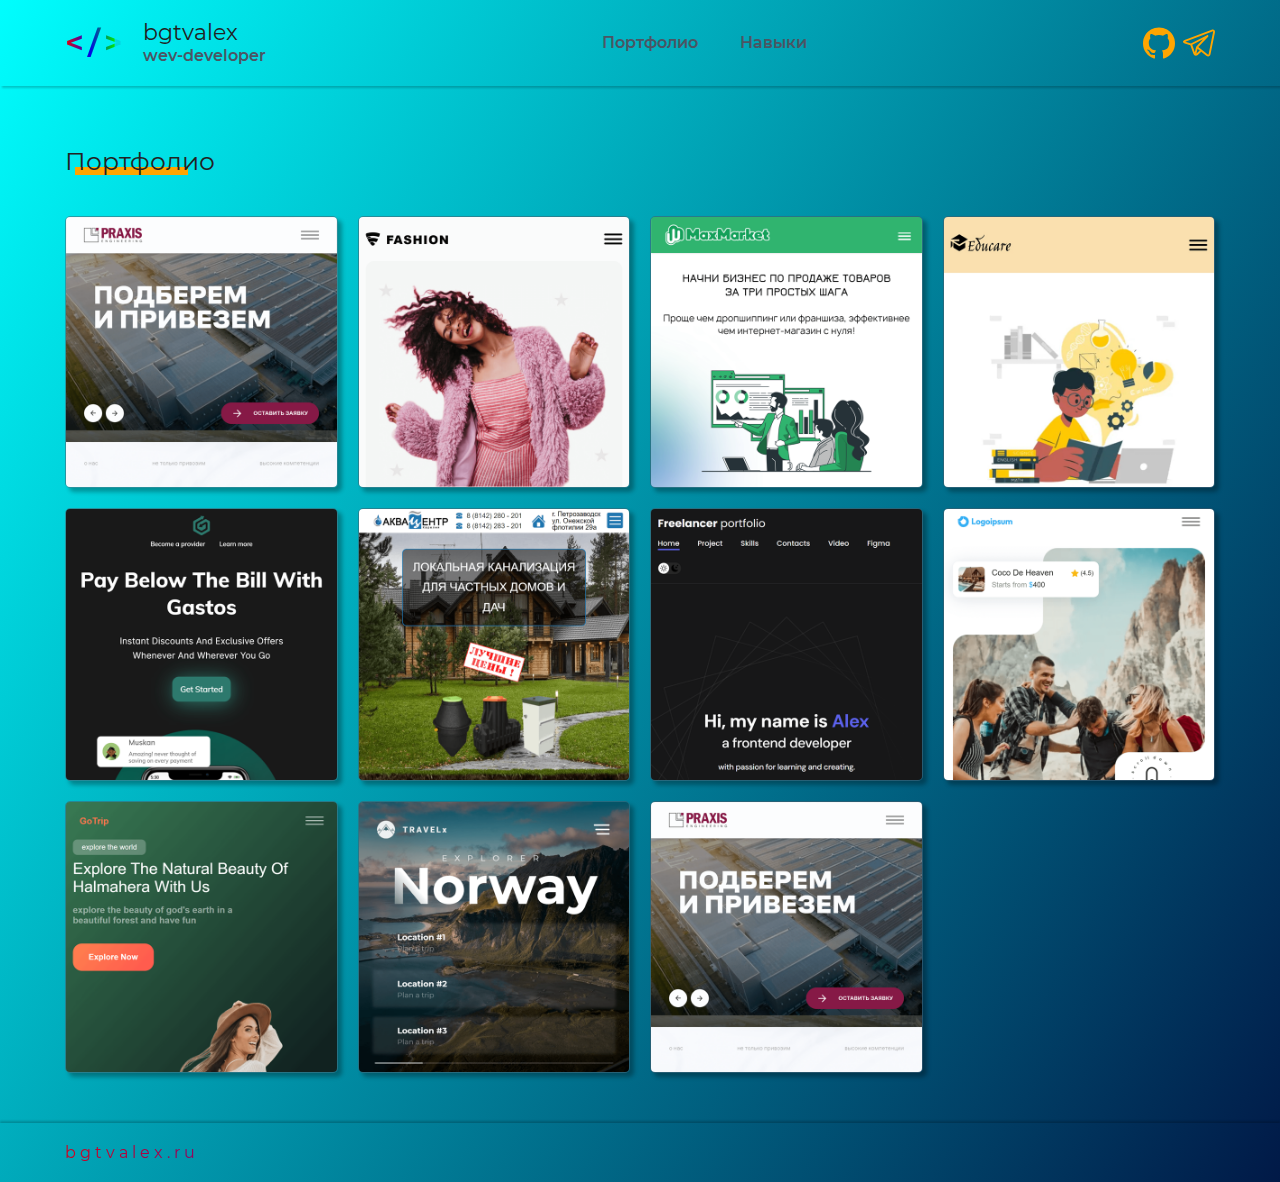
==== index.html @ e4df829a "Add files via upload" ====
<!DOCTYPE html>
<html lang="en">
  <head>
    <title>bgtvalex</title>
    <meta charset="UTF-8">
    <meta http-equiv="X-UA-Compatible" content="IE=edge">
    <meta name="viewport" content="width=device-width, initial-scale=1.0">
    <link rel="icon" href="./img/favicon.png">
    <link rel="stylesheet" href="./css/main.css">
    <link rel="stylesheet" href="/fonts/Montserrat/stylesheet.css">
  </head>
  <body>
    <header class="header">
      <div class="container">
        <div class="header__row"> <a class="logo" href="/"> 
            <div class="logo__img">&lt/&gt</div>
            <div class="logo__wrapper">
              <div class="logo__title">bgtvalex</div>
              <div class="logo__desc">wev-developer</div>
            </div></a>
          <nav class="header__nav"> 
            <ul class="nav__list"> 
              <li><a class="nav__item" href="./index.html">Портфолио</a></li>
              <li><a class="nav__item" href="./skill.html">Навыки</a></li>
            </ul>
          </nav>
          <div class="social"><a class="social__icon" href="https://github.com/bgtvalex" target="_blanc"> <img id="git" src="img/git-orange.svg" alt="git"></a><a class="social__icon" href="https://github.com/bgtvalex" target="_blanc"> <img id="tel" src="img/tel-orange.svg" alt="telegram"></a></div>
          <button class="mobile-nav-btn">
            <div class="nav-icon"></div>
          </button>
        </div>
      </div>
    </header>
    <div class="mobile-nav">
      <div class="mobile__logo">&lt/&gt</div>
      <ul class="mobile-nav__list"> 
        <li><a class="active" href="./index.html">Портфолио</a></li>
        <li><a href="./skill.html">Навыки</a></li>
        <li class="mobile-nav__social"><a class="social__icon" href="https://github.com/bgtvalex" target="_blanc"> <img src="img/git-orange.svg" alt="git"></a><a class="social__icon" href="https://github.com/bgtvalex" target="_blanc"> <img src="img/tel-orange.svg" alt="telegram"></a></li>
      </ul>
    </div>
    <main>
      <section class="portfolio"> 
        <div class="container"> 
          <div class="portfolio__title"></div>
          <h1 class="title-1"> <span>Портфолио</span></h1>
          <div class="portfolio__content"> 
            <div class="content__row">
              <div class="card">
                <figure><img src="./img/praxis.png" srcset="./img/praxis@2x.png 2x" alt="Praxis"></figure>
                <div class="card__info">
                  <h2 class="card__title">Praxis</h2>
                  <ul class="card__list"> 
                    <li class="card__skill">Верстка</li>
                  </ul><a class="card__ref" href="https://bgtvalex.github.io/Praxis/" target="_blank"><img class="card__ref-img" src="./img/ref.svg" alt="ref"><span>Перейти</span></a>
                </div>
              </div>
              <div class="card">
                <figure><img src="./img/fashion-react.png" srcset="./img/fashion-react@2x.png 2x" alt="fashion-react"></figure>
                <div class="card__info">
                  <h2 class="card__title">Fashion-React</h2>
                  <ul class="card__list"> 
                    <li class="card__skill">Верстка</li>
                  </ul><a class="card__ref" href="https://bgtvalex.github.io/fashion-react/" target="_blank"> <img class="card__ref-img" src="./img/ref.svg" alt="ref"><span>Перейти</span></a>
                </div>
              </div>
              <div class="card">
                <figure><img src="./img/max-market.png" srcset="./img/max-market@2x.png 2x" alt="max-market"></figure>
                <div class="card__info">
                  <h2 class="card__title">MaxMarket</h2>
                  <ul class="card__list"> 
                    <li class="card__skill">Верстка</li>
                    <li class="card__skill">Копия с Tilda</li>
                  </ul><a class="card__ref" href="https://bgtvalex.github.io/MaxMarket/" target="_blank"> <img class="card__ref-img" src="./img/ref.svg" alt="ref"><span>Перейти</span></a>
                </div>
              </div>
              <div class="card">
                <figure><img src="./img/educare.png" srcset="./img/educare@2x.png 2x" alt="educare"></figure>
                <div class="card__info">
                  <h2 class="card__title">Educare</h2>
                  <ul class="card__list"> 
                    <li class="card__skill">Верстка</li>
                  </ul><a class="card__ref" href="https://bgtvalex.github.io/educare/" target="_blank"> <img class="card__ref-img" src="./img/ref.svg" alt="ref"><span>Перейти</span></a>
                </div>
              </div>
              <div class="card">
                <figure><img src="./img/gastos.png" srcset="./img/gastos@2x.png 2x" alt="gastos"></figure>
                <div class="card__info">
                  <h2 class="card__title">Gastos</h2>
                  <ul class="card__list"> 
                    <li class="card__skill">Верстка</li>
                  </ul><a class="card__ref" href="https://bgtvalex.github.io/gastos/" target="_blank"> <img class="card__ref-img" src="./img/ref.svg" alt="ref"><span>Перейти</span></a>
                </div>
              </div>
              <div class="card">
                <figure><img src="./img/septik-ptz.png" srcset="./img/septik-ptz@2x.png 2x" alt="septik-ptz"></figure>
                <div class="card__info">
                  <h2 class="card__title">Аквацентр</h2>
                  <ul class="card__list"> 
                    <li class="card__skill">Верстка</li>
                    <li class="card__skill">WordPress</li>
                  </ul><a class="card__ref" href="http://septik-ptz.ru/" target="_blank"> <img class="card__ref-img" src="./img/ref.svg" alt="ref"><span>Перейти</span></a>
                </div>
              </div>
              <div class="card">
                <figure><img src="./img/freelance-portfolio.png" srcset="./img/freelance-portfolio@2x.png 2x" alt="freelance-portfolio"></figure>
                <div class="card__info">
                  <h2 class="card__title">Freelance-portfolio</h2>
                  <ul class="card__list"> 
                    <li class="card__skill">Верстка</li>
                    <li class="card__skill">React</li>
                  </ul><a class="card__ref" href="https://bgtvalex.github.io/html-to-react/" target="_blank"> <img class="card__ref-img" src="./img/ref.svg" alt="ref"><span>Перейти</span></a>
                </div>
              </div>
              <div class="card">
                <figure><img src="./img/Travel-Agent.png" srcset="./img/Travel-Agent@2x.png 2x" alt="Travel-Agent"></figure>
                <div class="card__info">
                  <h2 class="card__title">Travel-Agent</h2>
                  <ul class="card__list"> 
                    <li class="card__skill">Верстка</li>
                  </ul><a class="card__ref" href="https://bgtvalex.github.io/travelAgent/" target="_blank"> <img class="card__ref-img" src="./img/ref.svg" alt="ref"><span>Перейти</span></a>
                </div>
              </div>
              <div class="card">
                <figure><img src="./img/goTrip.png" srcset="./img/goTrip@2x.png 2x" alt="goTrip"></figure>
                <div class="card__info">
                  <h2 class="card__title">goTrip</h2>
                  <ul class="card__list"> 
                    <li class="card__skill">Верстка</li>
                  </ul><a class="card__ref" href="https://bgtvalex.github.io/goTrip/" target="_blank"> <img class="card__ref-img" src="./img/ref.svg" alt="ref"><span>Перейти</span></a>
                </div>
              </div>
              <div class="card">
                <figure><img src="./img/Travel-X.png" srcset="./img/Travel-X@2x.png 2x" alt="Travel-X"></figure>
                <div class="card__info"> 
                  <h2 class="card__title">Travel-X</h2>
                  <ul class="card__list"> 
                    <li class="card__skill">Верстка</li>
                  </ul><a class="card__ref" href="https://bgtvalex.github.io/Travel-X/" target="_blank"><img class="card__ref-img" src="./img/ref.svg" alt="ref"><span>Перейти</span></a>
                </div>
              </div>
              <div class="card">
                <figure><img src="./img/praxis.png" srcset="./img/praxis@2x.png 2x" alt="Praxis"></figure>
                <div class="card__info">
                  <h2 class="card__title">LoftHouse</h2>
                  <ul class="card__list"> 
                    <li class="card__skill">Верстка</li>
                  </ul><a class="card__ref" href="https://bgtvalex.github.io/loftHouse/" target="_blank"> <img class="card__ref-img" src="./img/ref.svg" alt="ref"><span>Перейти</span></a>
                </div>
              </div>
            </div>
          </div>
        </div>
      </section>
    </main>
    <footer class="footer">
      <div class="container"> 
        <p>bgtvalex.ru</p>
      </div>
    </footer>
    <script src="./js/index.bundle.js"></script>
  </body>
</html>
---- css/main.css ----
@keyframes animate{0%{background-position:-600%}to{background-position:600%}}*{padding:0;margin:0;border:0}*,::after,::before{box-sizing:border-box}a,a:hover,a:link,a:visited{text-decoration:none}aside,footer,header,legend,main,nav,section{display:block}h1,h2,h3,h4,h5,h6,p{font-size:inherit;font-weight:inherit}ul,ul li{list-style:none}img{vertical-align:top}img,svg{max-width:100%;height:auto}address{font-style:normal}input,select,textarea{background-color:transparent}button,input,select,textarea{font-family:inherit;font-size:inherit;color:inherit}input::-ms-clear{display:none}button,input[type=submit]{display:inline-block;box-shadow:none;background-color:transparent;background:0 0;cursor:pointer}button:active,button:focus,input:active,input:focus{outline:0}button::-moz-focus-inner{padding:0;border:0}label{cursor:pointer}:root{--container-width:1200px;--container-padding:25px;--font-main:"Montserrat", sans-serif;--white:#fff;--black:#222;--gray:#4b5563;--lightgray:rgba(75, 85, 99, .5);--accent:blue;--orange:orange;--blue:#6d75fe}.dark{--page-bg:#252526;--text-color:#fff}html{scroll-behavior:smooth}body{background-color:var(--white);font-family:var(--font-main);font-size:15px;background-image:linear-gradient(122deg,#00fefe,#011947);background-size:cover}section{margin:50px 0}.title-1,a,body{color:var(--black)}a{font-weight:600;transition:color .2s ease-in}.title-1{position:relative;width:fit-content;font-size:clamp(22px,1.321rem + .27vw,26px);font-style:normal;font-weight:400;line-height:50px;margin-bottom:30px}.title-1::after{display:block;position:absolute;content:"";bottom:11px;width:75%;transform:translateX(10px);height:8px;background-color:var(--orange);z-index:-1}.title-2,.title-3i{color:var(--black);font-size:clamp(38px,3.3vw,40px);font-family:"Jura",Arial,sans-serif;line-height:1.55;font-weight:800;text-align:center}.title-3i{font-size:clamp(30px,2.9vw,35px)}.visually-hidden{clip:rect(1px,1px,1px,1px)}.btn{position:relative;display:flex;justify-content:center;align-items:center;width:300px;height:60px;border-radius:5px;background-color:#30b46f;background-position:center center;border-color:transparent;border-style:solid;transition:filter .2s ease-in-out;cursor:pointer;font-size:25px;line-height:1.55;color:var(--white)}.btn:hover{filter:contrast(150%)}.btn:active{top:1px}.none{display:none!important}.visually-hidden{position:absolute;width:1px;height:1px;margin:-1px;border:0;padding:0;white-space:nowrap;clip-path:inset(100%);clip:rect(0 0 0 0);overflow:hidden}.no-scroll{overflow-y:hidden}.container{padding:0 var(--container-padding);max-width:var(--container-width);margin:0 auto}.container-right{padding-left:calc((100% - var(--container-width))/2 + var(--container-padding))}.container-left{padding-right:calc((100% - var(--container-width))/2 + var(--container-padding))}body,html{min-height:100vh;display:flex;flex-direction:column}.footer{margin-top:auto;box-shadow:0 -2px 2px rgba(0,0,0,.2);padding:20px 0;font-size:16px;letter-spacing:4px;overflow:hidden;background:linear-gradient(90deg,red,#00f,#0f0);background-repeat:no-repeat;background-size:80%;animation:animate 5s linear infinite;-webkit-background-clip:text;-webkit-text-fill-color:rgba(34,34,34,.1019607843)}.header{padding:20px 0;box-shadow:2px 2px 2px rgba(0,0,0,.2)}.header__row,.logo{display:flex;justify-content:space-between;align-items:center}.logo{width:fit-content;justify-content:center;gap:16px}.logo__img{font-size:32px;position:relative;text-transform:uppercase;letter-spacing:4px;overflow:hidden;background:linear-gradient(90deg,red,#00f,#0f0);background-repeat:no-repeat;background-size:80%;animation:animate 3s linear infinite;-webkit-background-clip:text;-webkit-text-fill-color:rgba(34,34,34,.1019607843)}.logo__title{font-size:22px;color:var(--black);line-height:1.2;font-weight:400}.logo__desc{font-size:16px;color:var(--gray);line-height:1.2;white-space:nowrap}.nav__list{display:flex;justify-content:center;align-items:center;gap:32px}.nav__item{padding:5px;font-size:16px;line-height:1.2;color:var(--gray);transition:color .2s ease-in}.nav__item:hover{border-bottom:2px solid var(--orange);width:fit-content}.social{display:flex;justify-content:center;align-items:center;gap:8px}.social__icon{display:inline-block;width:32px;height:32px}#git:hover,#tel:hover{background-image:url(./img/tel.svg);transform:rotate(360deg);transition:transform .3s ease-in}@media (max-width:730px){.nav__list,.social{display:none}}.logo{font-size:32px}.mobile-nav{position:fixed;top:-100%;width:100%;height:100%;z-index:99;display:flex;flex-direction:column;align-items:center;justify-content:center;padding-top:40px;padding-bottom:40px;background-image:linear-gradient(122deg,#00fefe,#011947);background-color:#fff;transition:all .2s ease-in}.mobile-nav--open{top:0}.mobile-nav a,.nav__item:hover{color:var(--white)}.mobile-nav__list{display:flex;flex-direction:column;align-items:center;row-gap:20px;font-size:20px}.mobile__logo{font-size:32px;line-height:2;margin-bottom:50px;position:relative;text-transform:uppercase;letter-spacing:4px;overflow:hidden;background:linear-gradient(90deg,red,#00f,#0f0);background-repeat:no-repeat;background-size:80%;animation:animate 3s linear infinite;-webkit-background-clip:text;-webkit-text-fill-color:rgba(34,34,34,.1019607843)}.mobile-nav-btn,.mobile-nav__social{justify-content:center;align-items:center}.mobile-nav__social{margin-top:50px;display:flex;gap:16px}.mobile-nav-btn{--time:0.1s;--width:40px;--height:30px;--line-height:2px;--spacing:6px;--color:var(--black);--radius:4px;height:calc(var(--line-height)*3 + var(--spacing)*2);width:var(--width);display:none}.nav-icon,.nav-icon::after,.nav-icon::before{position:relative;width:var(--width);height:var(--line-height);background-color:var(--color);border-radius:var(--radius)}.nav-icon::after,.nav-icon::before{content:"";display:block;position:absolute;left:0;transition:transform var(--time) ease-in,top var(--time) linear var(--time)}.nav-icon::before{top:calc(-1*(var(--line-height) + var(--spacing)))}.nav-icon::after{top:calc(var(--line-height) + var(--spacing))}.nav-icon.nav-icon--active{background-color:transparent}.nav-icon.nav-icon--active::after,.nav-icon.nav-icon--active::before{top:0;transition:top var(--time) linear,transform var(--time) ease-in var(--time)}.nav-icon.nav-icon--active::before{transform:rotate(45deg)}.nav-icon.nav-icon--active::after{transform:rotate(-45deg)}.mobile-nav-btn{z-index:999}@media (max-width:730px){.mobile-nav-btn{display:flex}}.portfolio{background-size:cover}.portfolio__title{margin-bottom:30px}.content__row{display:grid;grid-template-columns:repeat(auto-fit,minmax(220px,1fr));gap:20px}.card__info{display:none}.card,.card:hover .card__info{box-shadow:4px 4px 4px rgba(0,0,0,.3)}.card{position:relative;border-radius:5px;border:1px solid var(--lightgray);overflow:hidden;transition:box-shadow .2s ease-in}.card:hover .card__info{display:block;position:absolute;top:0;bottom:0;left:0;right:0;padding:20px;background:rgba(255,255,255,.95);background-image:linear-gradient(122deg,#011947,#00fefe)}.card__title{font-size:20px;font-weight:600;border-bottom:2px solid var(--orange);width:fit-content;margin-bottom:50px;color:#fff}.card__ref,.card__skill{display:flex;align-items:center}.card__skill{gap:6px;font-size:17px;color:#fff}.card__skill::before{content:"";display:inline-block;width:5px;height:5px;border-radius:50%;background-color:var(--orange)}.card__ref{position:absolute;bottom:20px;right:20px;gap:2px}.card__ref-img{width:20px;height:20px}.skills{color:var(--gray);font-size:20px;line-height:1.5}.skill-title{font-weight:700}.skill-name{margin-bottom:30px}
/*# sourceMappingURL=[data-uri] */
---- fonts/Montserrat/stylesheet.css ----
/* This stylesheet generated by Transfonter (https://transfonter.org) on October 3, 2017 10:05 PM */

@font-face {
	font-family: 'Montserrat';
	src: url('Montserrat-Light.eot');
	src: local('Montserrat Light'), local('Montserrat-Light'),
		url('Montserrat-Light.eot?#iefix') format('embedded-opentype'),
		url('Montserrat-Light.woff') format('woff'),
		url('Montserrat-Light.ttf') format('truetype');
	font-weight: 300;
	font-style: normal;
}

@font-face {
	font-family: 'Montserrat';
	src: url('Montserrat-MediumItalic.eot');
	src: local('Montserrat Medium Italic'), local('Montserrat-MediumItalic'),
		url('Montserrat-MediumItalic.eot?#iefix') format('embedded-opentype'),
		url('Montserrat-MediumItalic.woff') format('woff'),
		url('Montserrat-MediumItalic.ttf') format('truetype');
	font-weight: 500;
	font-style: italic;
}

@font-face {
	font-family: 'Montserrat';
	src: url('Montserrat-Thin.eot');
	src: local('Montserrat Thin'), local('Montserrat-Thin'),
		url('Montserrat-Thin.eot?#iefix') format('embedded-opentype'),
		url('Montserrat-Thin.woff') format('woff'),
		url('Montserrat-Thin.ttf') format('truetype');
	font-weight: 100;
	font-style: normal;
}

@font-face {
	font-family: 'Montserrat';
	src: url('Montserrat-ExtraLightItalic.eot');
	src: local('Montserrat ExtraLight Italic'), local('Montserrat-ExtraLightItalic'),
		url('Montserrat-ExtraLightItalic.eot?#iefix') format('embedded-opentype'),
		url('Montserrat-ExtraLightItalic.woff') format('woff'),
		url('Montserrat-ExtraLightItalic.ttf') format('truetype');
	font-weight: 200;
	font-style: italic;
}

@font-face {
	font-family: 'Montserrat';
	src: url('Montserrat-BoldItalic.eot');
	src: local('Montserrat Bold Italic'), local('Montserrat-BoldItalic'),
		url('Montserrat-BoldItalic.eot?#iefix') format('embedded-opentype'),
		url('Montserrat-BoldItalic.woff') format('woff'),
		url('Montserrat-BoldItalic.ttf') format('truetype');
	font-weight: bold;
	font-style: italic;
}

@font-face {
	font-family: 'Montserrat';
	src: url('Montserrat-SemiBold.eot');
	src: local('Montserrat SemiBold'), local('Montserrat-SemiBold'),
		url('Montserrat-SemiBold.eot?#iefix') format('embedded-opentype'),
		url('Montserrat-SemiBold.woff') format('woff'),
		url('Montserrat-SemiBold.ttf') format('truetype');
	font-weight: 600;
	font-style: normal;
}

@font-face {
	font-family: 'Montserrat';
	src: url('Montserrat-ExtraLight.eot');
	src: local('Montserrat ExtraLight'), local('Montserrat-ExtraLight'),
		url('Montserrat-ExtraLight.eot?#iefix') format('embedded-opentype'),
		url('Montserrat-ExtraLight.woff') format('woff'),
		url('Montserrat-ExtraLight.ttf') format('truetype');
	font-weight: 200;
	font-style: normal;
}

@font-face {
	font-family: 'Montserrat';
	src: url('Montserrat-ExtraBoldItalic.eot');
	src: local('Montserrat ExtraBold Italic'), local('Montserrat-ExtraBoldItalic'),
		url('Montserrat-ExtraBoldItalic.eot?#iefix') format('embedded-opentype'),
		url('Montserrat-ExtraBoldItalic.woff') format('woff'),
		url('Montserrat-ExtraBoldItalic.ttf') format('truetype');
	font-weight: 800;
	font-style: italic;
}

@font-face {
	font-family: 'Montserrat';
	src: url('Montserrat-Italic.eot');
	src: local('Montserrat Italic'), local('Montserrat-Italic'),
		url('Montserrat-Italic.eot?#iefix') format('embedded-opentype'),
		url('Montserrat-Italic.woff') format('woff'),
		url('Montserrat-Italic.ttf') format('truetype');
	font-weight: normal;
	font-style: italic;
}

@font-face {
	font-family: 'Montserrat';
	src: url('Montserrat-Bold.eot');
	src: local('Montserrat Bold'), local('Montserrat-Bold'),
		url('Montserrat-Bold.eot?#iefix') format('embedded-opentype'),
		url('Montserrat-Bold.woff') format('woff'),
		url('Montserrat-Bold.ttf') format('truetype');
	font-weight: bold;
	font-style: normal;
}

@font-face {
	font-family: 'Montserrat';
	src: url('Montserrat-LightItalic.eot');
	src: local('Montserrat Light Italic'), local('Montserrat-LightItalic'),
		url('Montserrat-LightItalic.eot?#iefix') format('embedded-opentype'),
		url('Montserrat-LightItalic.woff') format('woff'),
		url('Montserrat-LightItalic.ttf') format('truetype');
	font-weight: 300;
	font-style: italic;
}

@font-face {
	font-family: 'Montserrat';
	src: url('Montserrat-BlackItalic.eot');
	src: local('Montserrat Black Italic'), local('Montserrat-BlackItalic'),
		url('Montserrat-BlackItalic.eot?#iefix') format('embedded-opentype'),
		url('Montserrat-BlackItalic.woff') format('woff'),
		url('Montserrat-BlackItalic.ttf') format('truetype');
	font-weight: 900;
	font-style: italic;
}

@font-face {
	font-family: 'Montserrat';
	src: url('Montserrat-SemiBoldItalic.eot');
	src: local('Montserrat SemiBold Italic'), local('Montserrat-SemiBoldItalic'),
		url('Montserrat-SemiBoldItalic.eot?#iefix') format('embedded-opentype'),
		url('Montserrat-SemiBoldItalic.woff') format('woff'),
		url('Montserrat-SemiBoldItalic.ttf') format('truetype');
	font-weight: 600;
	font-style: italic;
}

@font-face {
	font-family: 'Montserrat';
	src: url('Montserrat-Regular.eot');
	src: local('Montserrat Regular'), local('Montserrat-Regular'),
		url('Montserrat-Regular.eot?#iefix') format('embedded-opentype'),
		url('Montserrat-Regular.woff') format('woff'),
		url('Montserrat-Regular.ttf') format('truetype');
	font-weight: normal;
	font-style: normal;
}

@font-face {
	font-family: 'Montserrat';
	src: url('Montserrat-Medium.eot');
	src: local('Montserrat Medium'), local('Montserrat-Medium'),
		url('Montserrat-Medium.eot?#iefix') format('embedded-opentype'),
		url('Montserrat-Medium.woff') format('woff'),
		url('Montserrat-Medium.ttf') format('truetype');
	font-weight: 500;
	font-style: normal;
}

@font-face {
	font-family: 'Montserrat';
	src: url('Montserrat-ExtraBold.eot');
	src: local('Montserrat ExtraBold'), local('Montserrat-ExtraBold'),
		url('Montserrat-ExtraBold.eot?#iefix') format('embedded-opentype'),
		url('Montserrat-ExtraBold.woff') format('woff'),
		url('Montserrat-ExtraBold.ttf') format('truetype');
	font-weight: 800;
	font-style: normal;
}

@font-face {
	font-family: 'Montserrat';
	src: url('Montserrat-Black.eot');
	src: local('Montserrat Black'), local('Montserrat-Black'),
		url('Montserrat-Black.eot?#iefix') format('embedded-opentype'),
		url('Montserrat-Black.woff') format('woff'),
		url('Montserrat-Black.ttf') format('truetype');
	font-weight: 900;
	font-style: normal;
}

@font-face {
	font-family: 'Montserrat';
	src: url('Montserrat-ThinItalic.eot');
	src: local('Montserrat Thin Italic'), local('Montserrat-ThinItalic'),
		url('Montserrat-ThinItalic.eot?#iefix') format('embedded-opentype'),
		url('Montserrat-ThinItalic.woff') format('woff'),
		url('Montserrat-ThinItalic.ttf') format('truetype');
	font-weight: 100;
	font-style: italic;
}
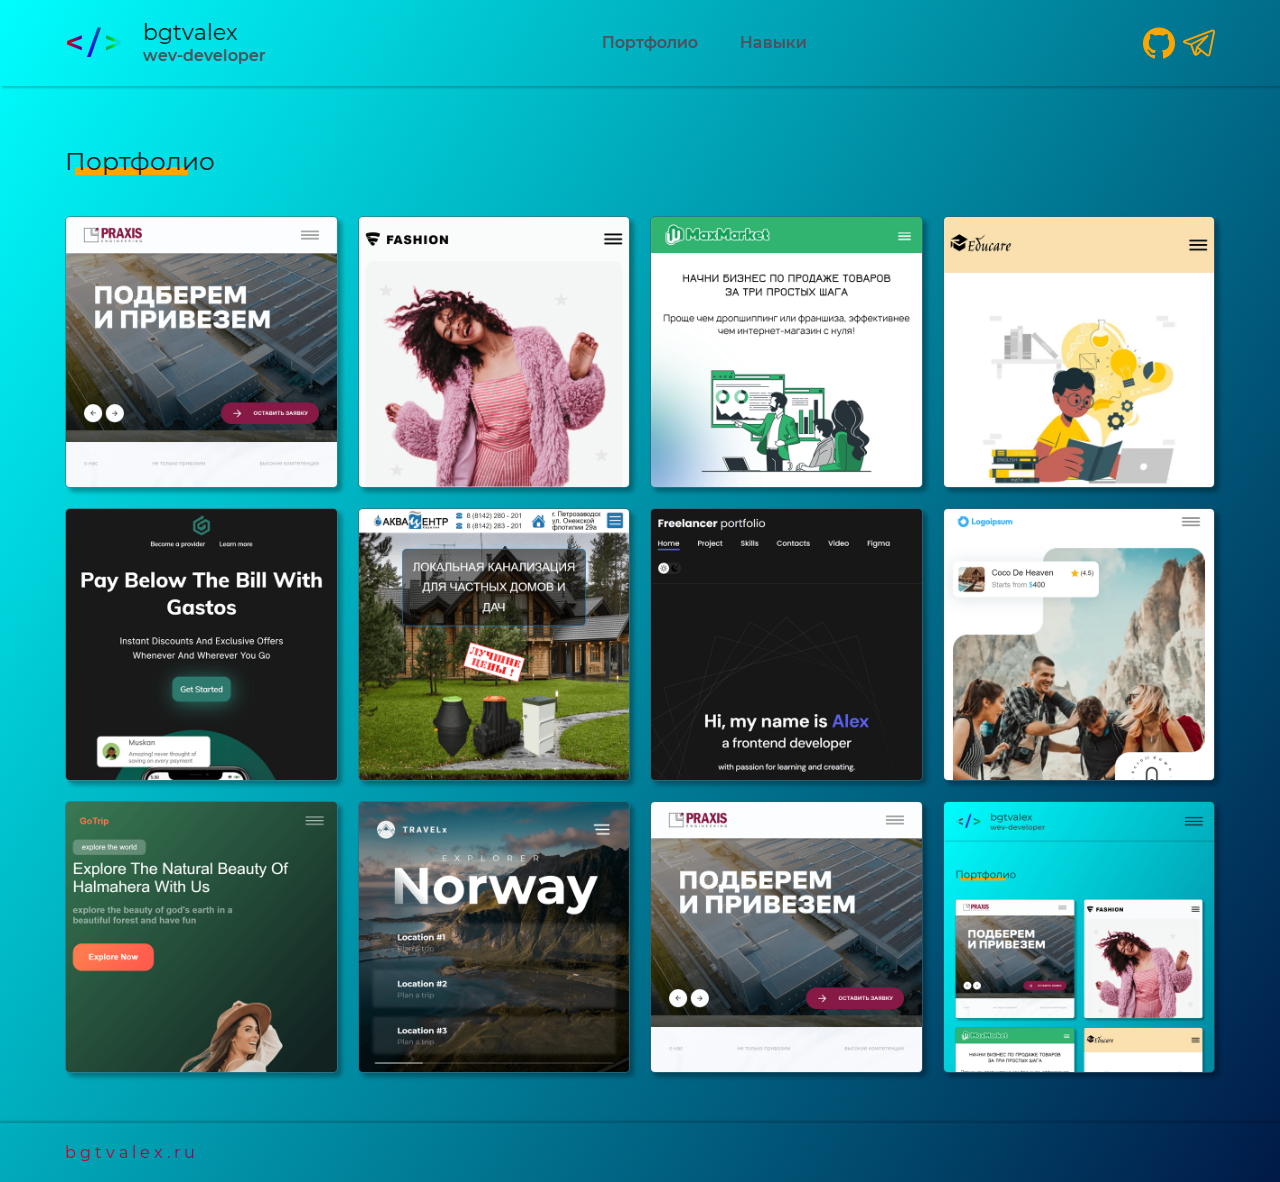
==== commit 703279a7: "add bgtvalex.ru" ====
--- a/index.html
+++ b/index.html
@@ -24,7 +24,7 @@
               <li><a class="nav__item" href="./skill.html">Навыки</a></li>
             </ul>
           </nav>
-          <div class="social"><a class="social__icon" href="https://github.com/bgtvalex" target="_blanc"> <img id="git" src="img/git-orange.svg" alt="git"></a><a class="social__icon" href="https://github.com/bgtvalex" target="_blanc"> <img id="tel" src="img/tel-orange.svg" alt="telegram"></a></div>
+          <div class="social"><a class="social__icon" href="https://github.com/bgtvalex" target="_blanc"> <img id="git" src="img/git-orange.svg" alt="git"></a><a class="social__icon" href="https://t.me/bgtva" target="_blanc"> <img id="tel" src="img/tel-orange.svg" alt="telegram"></a></div>
           <button class="mobile-nav-btn">
             <div class="nav-icon"></div>
           </button>
@@ -148,6 +148,15 @@
                   </ul><a class="card__ref" href="https://bgtvalex.github.io/loftHouse/" target="_blank"> <img class="card__ref-img" src="./img/ref.svg" alt="ref"><span>Перейти</span></a>
                 </div>
               </div>
+              <div class="card">
+                <figure><img src="./img/bgtvalex.ru.png" srcset="./img/bgtvalex.ru@2x.png 2x" alt="bgtvalex"></figure>
+                <div class="card__info">
+                  <h2 class="card__title">bgtvalex</h2>
+                  <ul class="card__list"> 
+                    <li class="card__skill">Верстка</li>
+                  </ul><a class="card__ref" href="https://bgtvalex.ru/" target="_blank"> <img class="card__ref-img" src="./img/ref.svg" alt="ref"><span>Перейти</span></a>
+                </div>
+              </div>
             </div>
           </div>
         </div>
